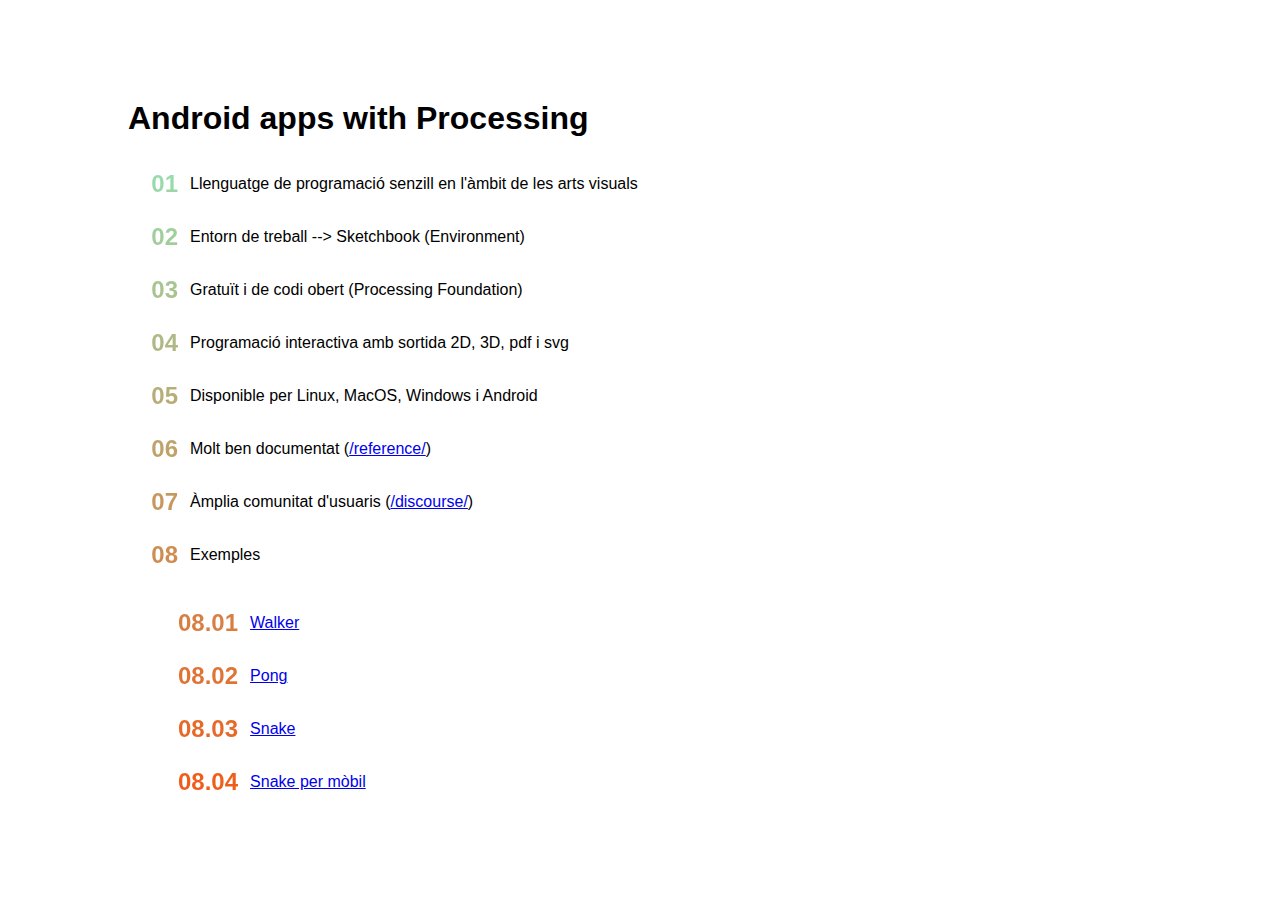
==== docs/index2.html @ 16b664e5 "Create index2.html" ====
<!DOCTYPE html>
<html lang="en">
<head>
    <meta charset="UTF-8">
    <meta http-equiv="X-UA-Compatible" content="IE=edge">
    <meta name="viewport" content="width=device-width, initial-scale=1.0">
    <title>Android apps with Processing</title>
    <link rel="stylesheet" href="style.css">

</head>
<body>
    <h1>Android apps with Processing</h1>
    <ul>
        <li>Llenguatge de programació senzill en l'àmbit de les arts visuals</li>
        <li>Entorn de treball --> Sketchbook (Environment)</li>
        <li>Gratuït i de codi obert (Processing Foundation)</li>
        <li>Programació interactiva amb sortida 2D, 3D, pdf i svg</li>
        <li>Disponible per Linux, MacOS, Windows i Android</li>
        <li>Molt ben documentat (<a href="https://processing.org/reference/">/reference/</a>)</li>
        <li>Àmplia comunitat d'usuaris (<a href="https://discourse.processing.org/">/discourse/</a>)</li>
        <li>Exemples
        </li>
        </ul>
	<div class="exemples">
		<ul>
			<li><a href="WalkerFet.pde">Walker</a></li>
			<li><a href="PongFet.pde">Pong</a></li>
			<li><a href="Snake.pde">Snake</a></li>
			<li><a href="SnakeTouch.pde">Snake per mòbil</a></li>
		</ul>
	</div>
</body>
</html>
---- docs/style.css ----
body {
  width: 80%;
  margin: 100px auto;
	font-family: 'Segoe UI', Tahoma, Geneva, Verdana, sans-serif;
}
/* List */
ul {
  counter-reset: index;  
  padding: 0;
  max-width: 800px;
}

/* List element */
li {
  counter-increment: index; 
  display: flex;
  align-items: center;
  padding: 12px 0;
  box-sizing: border-box;
}


/* Element counter */
li::before {
  content: counters(index, ".", decimal-leading-zero);
  font-size: 1.5rem;
  text-align: right;
  font-weight: bold;
  min-width: 50px;
  padding-right: 12px;
  font-variant-numeric: tabular-nums;
  align-self: flex-start;
  background-image: linear-gradient(to bottom, aquamarine, orangered);
  background-attachment: fixed;
  -webkit-background-clip: text;
  -webkit-text-fill-color: transparent;
}


/* Element separation */
li + li {
  border-top: 1px solid rgba(255,255,255,0.2);
}

.exemples{
	padding-left: 50px;
}
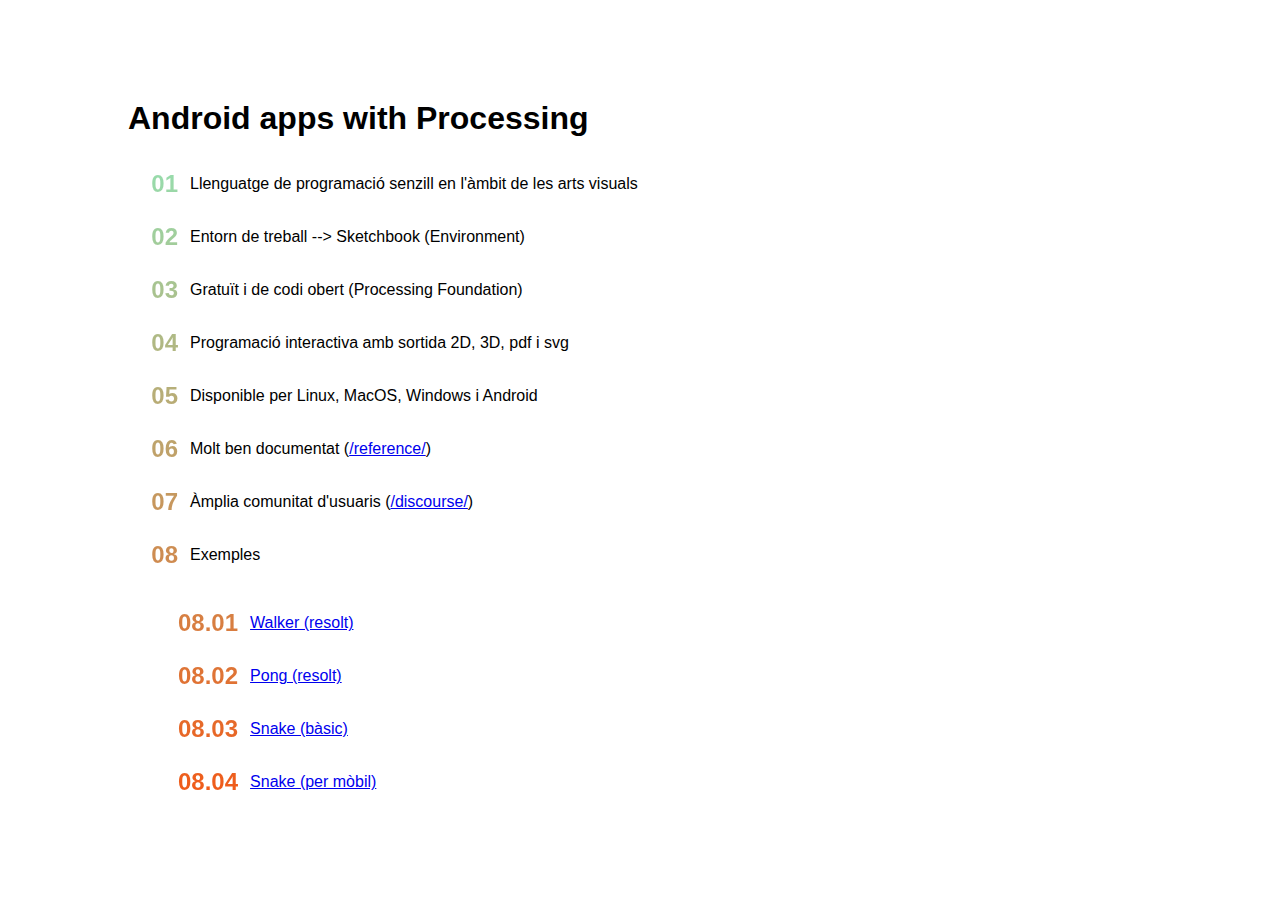
==== commit 9f5427f2: "Update index2.html" ====
--- a/docs/index2.html
+++ b/docs/index2.html
@@ -23,10 +23,10 @@
         </ul>
 	<div class="exemples">
 		<ul>
-			<li><a href="WalkerFet.pde">Walker</a></li>
-			<li><a href="PongFet.pde">Pong</a></li>
-			<li><a href="Snake.pde">Snake</a></li>
-			<li><a href="SnakeTouch.pde">Snake per mòbil</a></li>
+			<li><a href="WalkerFet.pde">Walker (resolt)</a></li>
+			<li><a href="PongFet.pde">Pong (resolt)</a></li>
+			<li><a href="Snake.pde">Snake (bàsic)</a></li>
+			<li><a href="SnakeTouch.pde">Snake (per mòbil)</a></li>
 		</ul>
 	</div>
 </body>
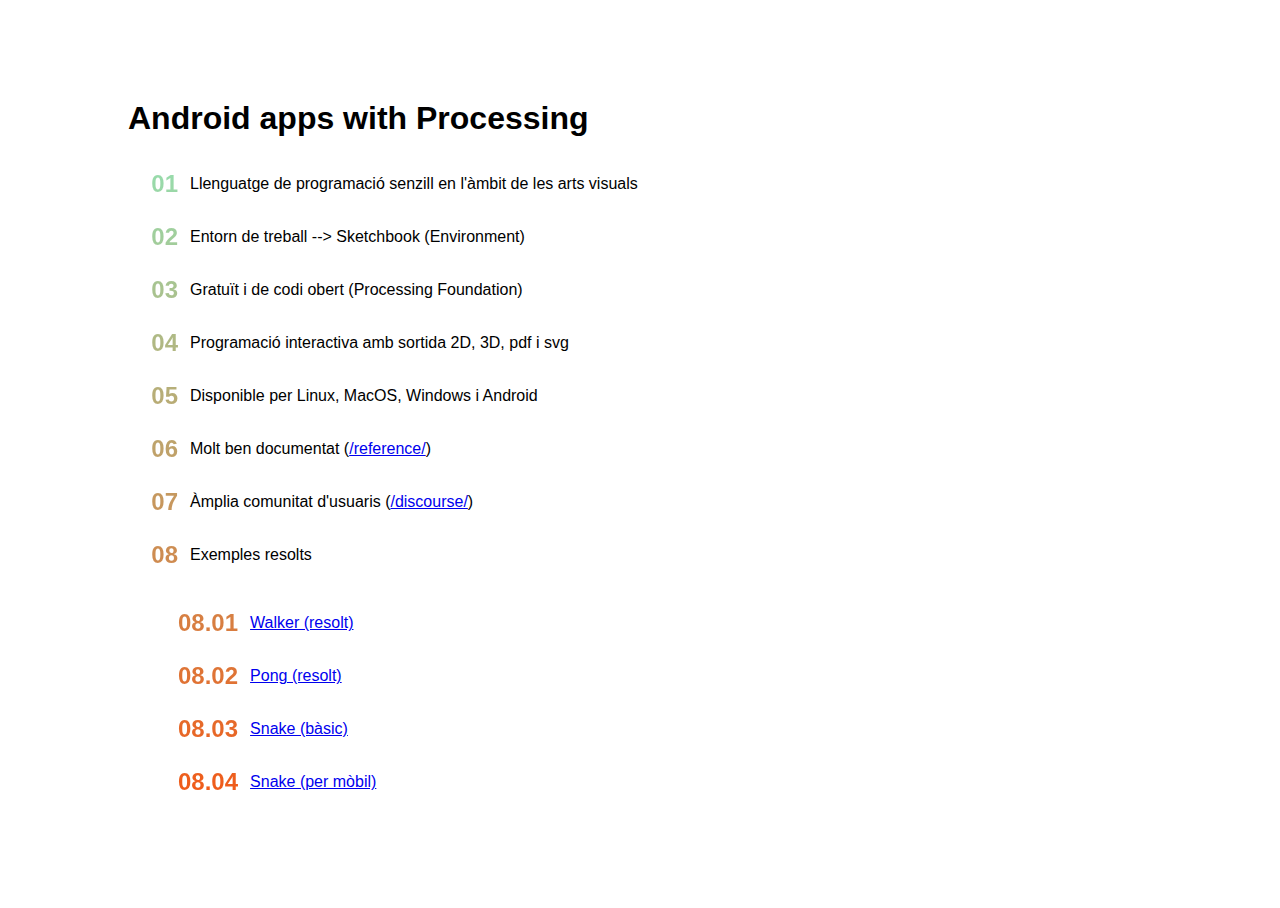
==== commit 95c91041: "Update index2.html" ====
--- a/docs/index2.html
+++ b/docs/index2.html
@@ -18,7 +18,7 @@
         <li>Disponible per Linux, MacOS, Windows i Android</li>
         <li>Molt ben documentat (<a href="https://processing.org/reference/">/reference/</a>)</li>
         <li>Àmplia comunitat d'usuaris (<a href="https://discourse.processing.org/">/discourse/</a>)</li>
-        <li>Exemples
+        <li>Exemples resolts
         </li>
         </ul>
 	<div class="exemples">
